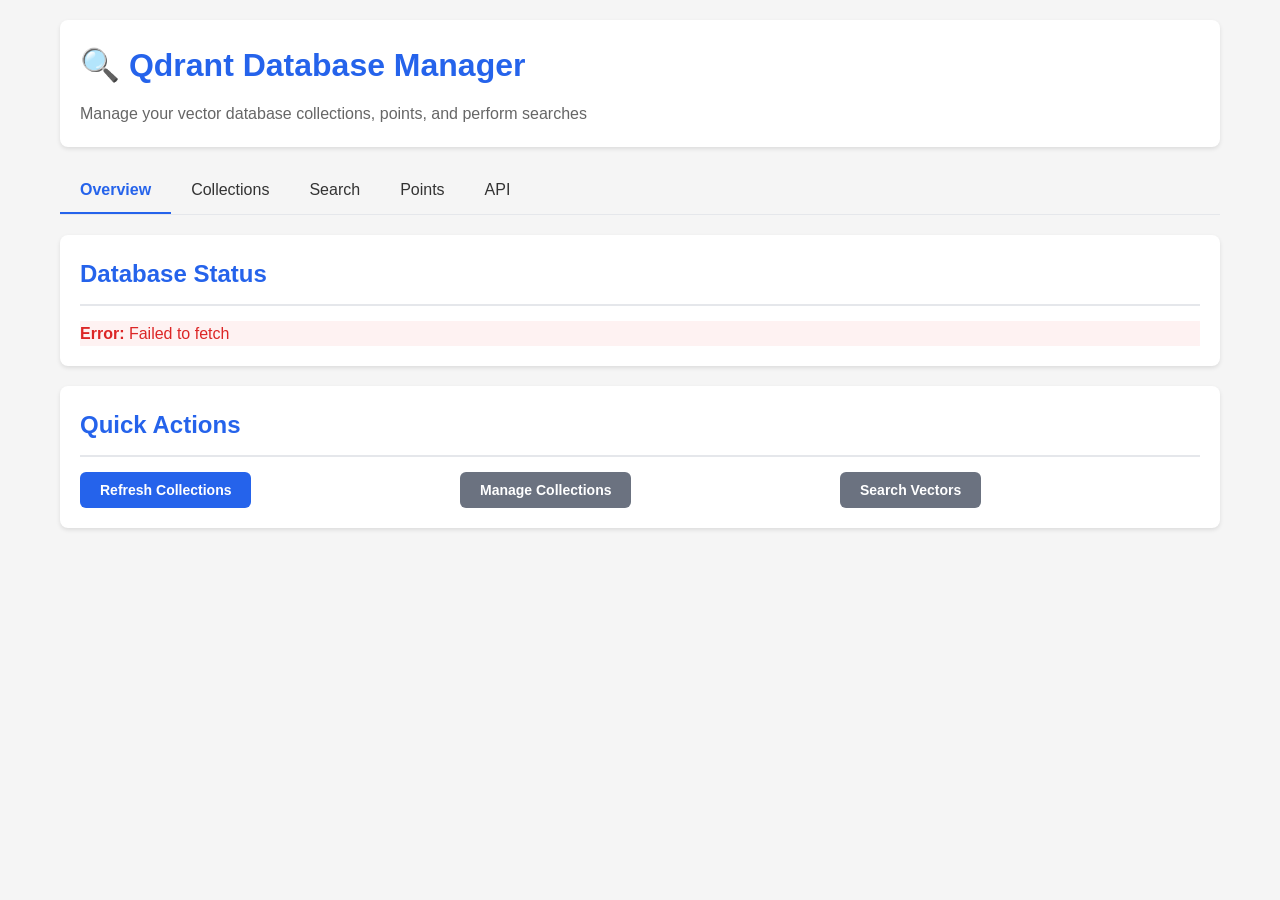
==== services/qdrant-ui/index.html @ 8dc5a308 "added all the utility services like elasticsearch startup and shutdown scripts" ====
<!DOCTYPE html>
<html lang="en">
<head>
    <meta charset="UTF-8">
    <meta name="viewport" content="width=device-width, initial-scale=1.0">
    <title>Qdrant Database Manager</title>
    <style>
        * {
            margin: 0;
            padding: 0;
            box-sizing: border-box;
        }
        
        body {
            font-family: -apple-system, BlinkMacSystemFont, 'Segoe UI', Roboto, sans-serif;
            background: #f5f5f5;
            color: #333;
            line-height: 1.6;
        }
        
        .container {
            max-width: 1200px;
            margin: 0 auto;
            padding: 20px;
        }
        
        .header {
            background: #fff;
            padding: 20px;
            border-radius: 8px;
            box-shadow: 0 2px 4px rgba(0,0,0,0.1);
            margin-bottom: 20px;
        }
        
        .header h1 {
            color: #2563eb;
            margin-bottom: 10px;
        }
        
        .header p {
            color: #666;
        }
        
        .card {
            background: #fff;
            padding: 20px;
            border-radius: 8px;
            box-shadow: 0 2px 4px rgba(0,0,0,0.1);
            margin-bottom: 20px;
        }
        
        .card h2 {
            color: #2563eb;
            margin-bottom: 15px;
            border-bottom: 2px solid #e5e7eb;
            padding-bottom: 10px;
        }
        
        .form-group {
            margin-bottom: 15px;
        }
        
        label {
            display: block;
            margin-bottom: 5px;
            font-weight: 600;
            color: #374151;
        }
        
        input, textarea, select {
            width: 100%;
            padding: 10px;
            border: 1px solid #d1d5db;
            border-radius: 6px;
            font-size: 14px;
        }
        
        input:focus, textarea:focus, select:focus {
            outline: none;
            border-color: #2563eb;
            box-shadow: 0 0 0 3px rgba(37, 99, 235, 0.1);
        }
        
        .btn {
            background: #2563eb;
            color: white;
            padding: 10px 20px;
            border: none;
            border-radius: 6px;
            cursor: pointer;
            font-size: 14px;
            font-weight: 600;
            transition: background-color 0.2s;
        }
        
        .btn:hover {
            background: #1d4ed8;
        }
        
        .btn-secondary {
            background: #6b7280;
        }
        
        .btn-secondary:hover {
            background: #4b5563;
        }
        
        .btn-danger {
            background: #dc2626;
        }
        
        .btn-danger:hover {
            background: #b91c1c;
        }
        
        .btn-success {
            background: #059669;
        }
        
        .btn-success:hover {
            background: #047857;
        }
        
        .response {
            background: #f8fafc;
            border: 1px solid #e2e8f0;
            border-radius: 6px;
            padding: 15px;
            margin-top: 15px;
            font-family: 'Courier New', monospace;
            font-size: 13px;
            white-space: pre-wrap;
            max-height: 400px;
            overflow-y: auto;
        }
        
        .error {
            background: #fef2f2;
            border-color: #fecaca;
            color: #dc2626;
        }
        
        .success {
            background: #f0fdf4;
            border-color: #bbf7d0;
            color: #059669;
        }
        
        .grid {
            display: grid;
            grid-template-columns: repeat(auto-fit, minmax(300px, 1fr));
            gap: 20px;
        }
        
        .collection-item {
            background: #fff;
            border: 1px solid #e5e7eb;
            border-radius: 6px;
            padding: 15px;
            margin-bottom: 10px;
        }
        
        .collection-name {
            font-weight: 600;
            color: #2563eb;
            margin-bottom: 5px;
        }
        
        .collection-info {
            font-size: 12px;
            color: #666;
        }
        
        .loading {
            text-align: center;
            padding: 20px;
            color: #666;
        }
        
        .tabs {
            display: flex;
            border-bottom: 1px solid #e5e7eb;
            margin-bottom: 20px;
        }
        
        .tab {
            padding: 10px 20px;
            cursor: pointer;
            border-bottom: 2px solid transparent;
            transition: all 0.2s;
        }
        
        .tab.active {
            border-bottom-color: #2563eb;
            color: #2563eb;
            font-weight: 600;
        }
        
        .tab:hover {
            background: #f8fafc;
        }
        
        .tab-content {
            display: none;
        }
        
        .tab-content.active {
            display: block;
        }
    </style>
</head>
<body>
    <div class="container">
        <div class="header">
            <h1>🔍 Qdrant Database Manager</h1>
            <p>Manage your vector database collections, points, and perform searches</p>
        </div>

        <div class="tabs">
            <div class="tab active" onclick="showTab('overview')">Overview</div>
            <div class="tab" onclick="showTab('collections')">Collections</div>
            <div class="tab" onclick="showTab('search')">Search</div>
            <div class="tab" onclick="showTab('points')">Points</div>
            <div class="tab" onclick="showTab('api')">API</div>
        </div>

        <!-- Overview Tab -->
        <div id="overview" class="tab-content active">
            <div class="card">
                <h2>Database Status</h2>
                <div id="status-info">
                    <div class="loading">Loading database information...</div>
                </div>
            </div>
            
            <div class="card">
                <h2>Quick Actions</h2>
                <div class="grid">
                    <div>
                        <button class="btn" onclick="loadCollections()">Refresh Collections</button>
                    </div>
                    <div>
                        <button class="btn btn-secondary" onclick="showTab('collections')">Manage Collections</button>
                    </div>
                    <div>
                        <button class="btn btn-secondary" onclick="showTab('search')">Search Vectors</button>
                    </div>
                </div>
            </div>
        </div>

        <!-- Collections Tab -->
        <div id="collections" class="tab-content">
            <div class="card">
                <h2>Collections</h2>
                <div class="form-group">
                    <label for="collection-name">Collection Name:</label>
                    <input type="text" id="collection-name" placeholder="Enter collection name">
                </div>
                <div class="form-group">
                    <label for="vector-size">Vector Size:</label>
                    <input type="number" id="vector-size" placeholder="1536" value="1536">
                </div>
                <div class="form-group">
                    <label for="distance-metric">Distance Metric:</label>
                    <select id="distance-metric">
                        <option value="Cosine">Cosine</option>
                        <option value="Euclid">Euclidean</option>
                        <option value="Dot">Dot Product</option>
                    </select>
                </div>
                <button class="btn btn-success" onclick="createCollection()">Create Collection</button>
                <div id="collections-list">
                    <div class="loading">Loading collections...</div>
                </div>
            </div>
        </div>

        <!-- Search Tab -->
        <div id="search" class="tab-content">
            <div class="card">
                <h2>Vector Search</h2>
                <div class="form-group">
                    <label for="search-collection">Collection:</label>
                    <select id="search-collection">
                        <option value="">Select collection...</option>
                    </select>
                </div>
                <div class="form-group">
                    <label for="search-vector">Vector (comma-separated numbers):</label>
                    <textarea id="search-vector" rows="4" placeholder="0.1, 0.2, 0.3, ..."></textarea>
                </div>
                <div class="form-group">
                    <label for="search-limit">Limit:</label>
                    <input type="number" id="search-limit" value="10" min="1" max="100">
                </div>
                <button class="btn" onclick="searchVectors()">Search</button>
                <div id="search-results"></div>
            </div>
        </div>

        <!-- Points Tab -->
        <div id="points" class="tab-content">
            <div class="card">
                <h2>Manage Points</h2>
                <div class="form-group">
                    <label for="points-collection">Collection:</label>
                    <select id="points-collection">
                        <option value="">Select collection...</option>
                    </select>
                </div>
                <div class="form-group">
                    <label for="point-id">Point ID:</label>
                    <input type="text" id="point-id" placeholder="Enter point ID">
                </div>
                <div class="form-group">
                    <label for="point-vector">Vector (comma-separated numbers):</label>
                    <textarea id="point-vector" rows="4" placeholder="0.1, 0.2, 0.3, ..."></textarea>
                </div>
                <div class="form-group">
                    <label for="point-payload">Payload (JSON):</label>
                    <textarea id="point-payload" rows="4" placeholder='{"text": "sample text", "metadata": "value"}'></textarea>
                </div>
                <button class="btn btn-success" onclick="upsertPoint()">Upsert Point</button>
                <button class="btn btn-danger" onclick="deletePoint()">Delete Point</button>
                <div id="points-results"></div>
            </div>
        </div>

        <!-- API Tab -->
        <div id="api" class="tab-content">
            <div class="card">
                <h2>API Endpoints</h2>
                <div class="response">
Qdrant API Base URL: http://localhost:6333

Available Endpoints:
- GET / - Health check
- GET /collections - List all collections
- POST /collections - Create collection
- DELETE /collections/{name} - Delete collection
- GET /collections/{name} - Get collection info
- POST /collections/{name}/points - Upsert points
- POST /collections/{name}/points/search - Search points
- DELETE /collections/{name}/points - Delete points

Example Usage:
curl -X GET http://localhost:6333/collections
curl -X POST http://localhost:6333/collections \
  -H "Content-Type: application/json" \
  -d '{"name": "test", "vectors": {"size": 1536, "distance": "Cosine"}}'
                </div>
            </div>
        </div>
    </div>

    <script>
        const QDRANT_URL = 'http://localhost:6333';
        
        // Tab management
        function showTab(tabName) {
            // Hide all tab contents
            document.querySelectorAll('.tab-content').forEach(content => {
                content.classList.remove('active');
            });
            
            // Remove active class from all tabs
            document.querySelectorAll('.tab').forEach(tab => {
                tab.classList.remove('active');
            });
            
            // Show selected tab content
            document.getElementById(tabName).classList.add('active');
            
            // Add active class to clicked tab
            event.target.classList.add('active');
            
            // Load data for specific tabs
            if (tabName === 'overview') {
                loadStatus();
            } else if (tabName === 'collections') {
                loadCollections();
            }
        }
        
        // Load database status
        async function loadStatus() {
            try {
                const response = await fetch(QDRANT_URL);
                const data = await response.json();
                
                document.getElementById('status-info').innerHTML = `
                    <div class="success">
                        <strong>Status:</strong> Connected ✅
                        <br><strong>Version:</strong> ${data.version}
                        <br><strong>Title:</strong> ${data.title}
                    </div>
                `;
            } catch (error) {
                document.getElementById('status-info').innerHTML = `
                    <div class="error">
                        <strong>Error:</strong> ${error.message}
                    </div>
                `;
            }
        }
        
        // Load collections
        async function loadCollections() {
            try {
                const response = await fetch(`${QDRANT_URL}/collections`);
                const data = await response.json();
                
                const collectionsList = document.getElementById('collections-list');
                const searchCollection = document.getElementById('search-collection');
                const pointsCollection = document.getElementById('points-collection');
                
                if (data.collections && data.collections.length > 0) {
                    let html = '';
                    data.collections.forEach(collection => {
                        html += `
                            <div class="collection-item">
                                <div class="collection-name">${collection.name}</div>
                                <div class="collection-info">
                                    Points: ${collection.points_count || 0} | 
                                    Vectors: ${collection.vectors_count || 0} |
                                    Status: ${collection.status}
                                </div>
                                <button class="btn btn-danger" onclick="deleteCollection('${collection.name}')" style="margin-top: 10px;">Delete</button>
                            </div>
                        `;
                    });
                    collectionsList.innerHTML = html;
                    
                    // Update select options
                    const options = data.collections.map(c => `<option value="${c.name}">${c.name}</option>`).join('');
                    searchCollection.innerHTML = '<option value="">Select collection...</option>' + options;
                    pointsCollection.innerHTML = '<option value="">Select collection...</option>' + options;
                } else {
                    collectionsList.innerHTML = '<div class="loading">No collections found</div>';
                    searchCollection.innerHTML = '<option value="">No collections available</option>';
                    pointsCollection.innerHTML = '<option value="">No collections available</option>';
                }
            } catch (error) {
                document.getElementById('collections-list').innerHTML = `
                    <div class="error">
                        <strong>Error:</strong> ${error.message}
                    </div>
                `;
            }
        }
        
        // Create collection
        async function createCollection() {
            const name = document.getElementById('collection-name').value;
            const size = parseInt(document.getElementById('vector-size').value);
            const distance = document.getElementById('distance-metric').value;
            
            if (!name) {
                alert('Please enter a collection name');
                return;
            }
            
            try {
                const response = await fetch(`${QDRANT_URL}/collections`, {
                    method: 'POST',
                    headers: {
                        'Content-Type': 'application/json'
                    },
                    body: JSON.stringify({
                        name: name,
                        vectors: {
                            size: size,
                            distance: distance
                        }
                    })
                });
                
                if (response.ok) {
                    alert('Collection created successfully!');
                    document.getElementById('collection-name').value = '';
                    loadCollections();
                } else {
                    const error = await response.text();
                    alert(`Error: ${error}`);
                }
            } catch (error) {
                alert(`Error: ${error.message}`);
            }
        }
        
        // Delete collection
        async function deleteCollection(name) {
            if (!confirm(`Are you sure you want to delete collection "${name}"?`)) {
                return;
            }
            
            try {
                const response = await fetch(`${QDRANT_URL}/collections/${name}`, {
                    method: 'DELETE'
                });
                
                if (response.ok) {
                    alert('Collection deleted successfully!');
                    loadCollections();
                } else {
                    const error = await response.text();
                    alert(`Error: ${error}`);
                }
            } catch (error) {
                alert(`Error: ${error.message}`);
            }
        }
        
        // Search vectors
        async function searchVectors() {
            const collection = document.getElementById('search-collection').value;
            const vectorStr = document.getElementById('search-vector').value;
            const limit = document.getElementById('search-limit').value;
            
            if (!collection || !vectorStr) {
                alert('Please select a collection and enter a vector');
                return;
            }
            
            try {
                const vector = vectorStr.split(',').map(v => parseFloat(v.trim()));
                
                const response = await fetch(`${QDRANT_URL}/collections/${collection}/points/search`, {
                    method: 'POST',
                    headers: {
                        'Content-Type': 'application/json'
                    },
                    body: JSON.stringify({
                        vector: vector,
                        limit: parseInt(limit)
                    })
                });
                
                const data = await response.json();
                
                if (response.ok) {
                    let html = '<div class="success"><strong>Search Results:</strong><br><br>';
                    data.result.forEach((result, index) => {
                        html += `${index + 1}. ID: ${result.id}, Score: ${result.score.toFixed(4)}<br>`;
                        if (result.payload) {
                            html += `   Payload: ${JSON.stringify(result.payload)}<br>`;
                        }
                        html += '<br>';
                    });
                    html += '</div>';
                    document.getElementById('search-results').innerHTML = html;
                } else {
                    document.getElementById('search-results').innerHTML = `
                        <div class="error">
                            <strong>Error:</strong> ${JSON.stringify(data)}
                        </div>
                    `;
                }
            } catch (error) {
                document.getElementById('search-results').innerHTML = `
                    <div class="error">
                        <strong>Error:</strong> ${error.message}
                    </div>
                `;
            }
        }
        
        // Upsert point
        async function upsertPoint() {
            const collection = document.getElementById('points-collection').value;
            const id = document.getElementById('point-id').value;
            const vectorStr = document.getElementById('point-vector').value;
            const payloadStr = document.getElementById('point-payload').value;
            
            if (!collection || !id || !vectorStr) {
                alert('Please fill in collection, ID, and vector');
                return;
            }
            
            try {
                const vector = vectorStr.split(',').map(v => parseFloat(v.trim()));
                const payload = payloadStr ? JSON.parse(payloadStr) : {};
                
                const response = await fetch(`${QDRANT_URL}/collections/${collection}/points`, {
                    method: 'PUT',
                    headers: {
                        'Content-Type': 'application/json'
                    },
                    body: JSON.stringify({
                        points: [{
                            id: id,
                            vector: vector,
                            payload: payload
                        }]
                    })
                });
                
                if (response.ok) {
                    alert('Point upserted successfully!');
                    document.getElementById('point-id').value = '';
                    document.getElementById('point-vector').value = '';
                    document.getElementById('point-payload').value = '';
                } else {
                    const error = await response.text();
                    alert(`Error: ${error}`);
                }
            } catch (error) {
                alert(`Error: ${error.message}`);
            }
        }
        
        // Delete point
        async function deletePoint() {
            const collection = document.getElementById('points-collection').value;
            const id = document.getElementById('point-id').value;
            
            if (!collection || !id) {
                alert('Please select a collection and enter a point ID');
                return;
            }
            
            if (!confirm(`Are you sure you want to delete point "${id}"?`)) {
                return;
            }
            
            try {
                const response = await fetch(`${QDRANT_URL}/collections/${collection}/points`, {
                    method: 'DELETE',
                    headers: {
                        'Content-Type': 'application/json'
                    },
                    body: JSON.stringify({
                        points: [id]
                    })
                });
                
                if (response.ok) {
                    alert('Point deleted successfully!');
                    document.getElementById('point-id').value = '';
                } else {
                    const error = await response.text();
                    alert(`Error: ${error}`);
                }
            } catch (error) {
                alert(`Error: ${error.message}`);
            }
        }
        
        // Initialize on page load
        document.addEventListener('DOMContentLoaded', function() {
            loadStatus();
            loadCollections();
        });
    </script>
</body>
</html>
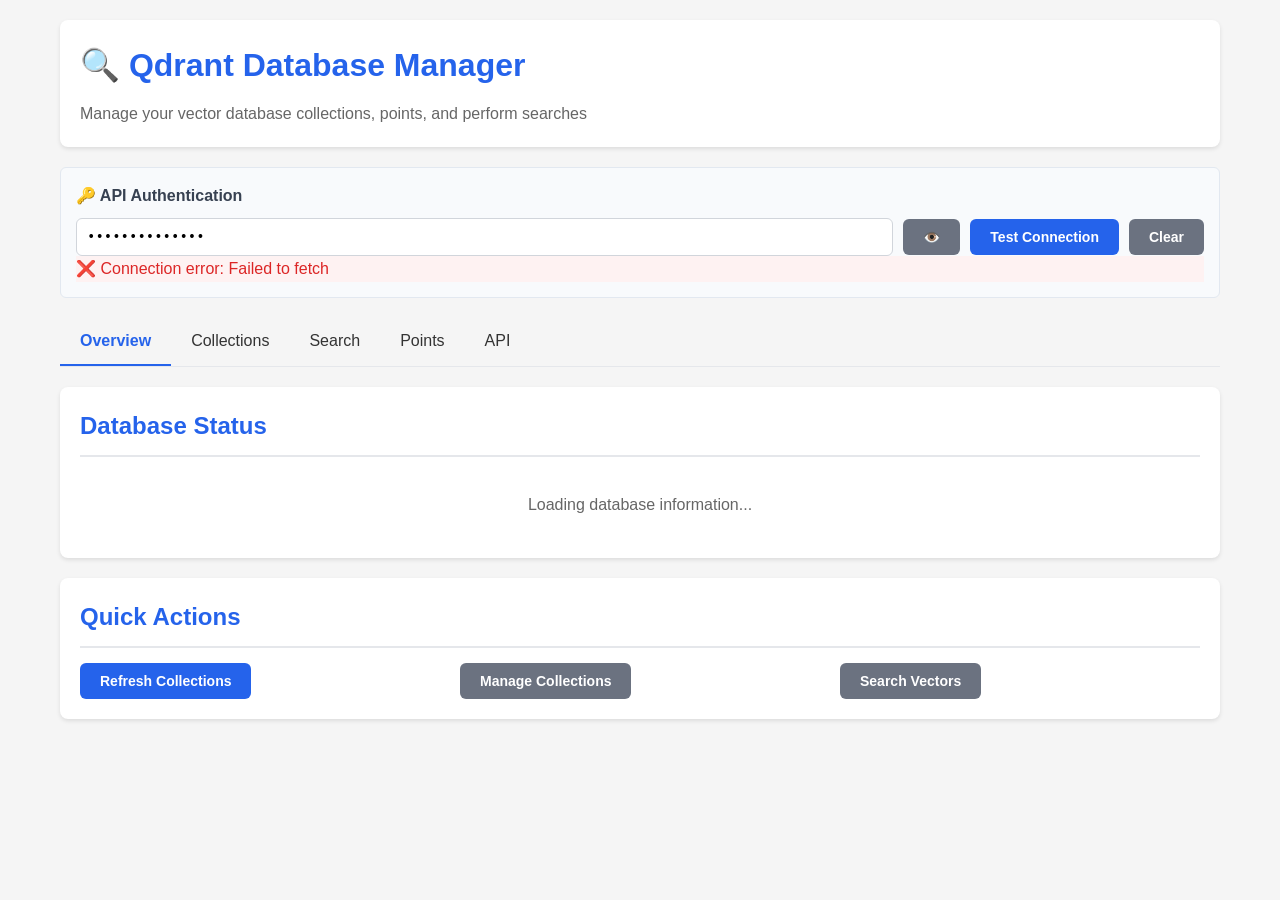
==== commit 619691ae: "fixed qdrant ui api key handling" ====
--- a/services/qdrant-ui/index.html
+++ b/services/qdrant-ui/index.html
@@ -41,6 +41,35 @@
             color: #666;
         }
         
+        .api-token-section {
+            background: #f8fafc;
+            border: 1px solid #e2e8f0;
+            border-radius: 6px;
+            padding: 15px;
+            margin-bottom: 20px;
+        }
+        
+        .api-token-section h3 {
+            color: #374151;
+            margin-bottom: 10px;
+            font-size: 16px;
+        }
+        
+        .api-token-input {
+            display: flex;
+            gap: 10px;
+            align-items: center;
+        }
+        
+        .api-token-input input {
+            flex: 1;
+            font-family: 'Courier New', monospace;
+        }
+        
+        .api-token-input button {
+            white-space: nowrap;
+        }
+        
         .card {
             background: #fff;
             padding: 20px;
@@ -146,6 +175,12 @@
             color: #059669;
         }
         
+        .warning {
+            background: #fffbeb;
+            border-color: #fed7aa;
+            color: #d97706;
+        }
+        
         .grid {
             display: grid;
             grid-template-columns: repeat(auto-fit, minmax(300px, 1fr));
@@ -216,6 +251,18 @@
             <p>Manage your vector database collections, points, and perform searches</p>
         </div>
 
+        <!-- API Token Section -->
+        <div class="api-token-section">
+            <h3>🔑 API Authentication</h3>
+            <div class="api-token-input">
+                <input type="password" id="api-token" placeholder="Enter Qdrant API token (optional)" />
+                <button class="btn btn-secondary" onclick="toggleApiTokenVisibility()">👁️</button>
+                <button class="btn" onclick="testConnection()">Test Connection</button>
+                <button class="btn btn-secondary" onclick="clearApiToken()">Clear</button>
+            </div>
+            <div id="connection-status"></div>
+        </div>
+
         <div class="tabs">
             <div class="tab active" onclick="showTab('overview')">Overview</div>
             <div class="tab" onclick="showTab('collections')">Collections</div>
@@ -337,18 +384,21 @@
 Available Endpoints:
 - GET / - Health check
 - GET /collections - List all collections
-- POST /collections - Create collection
+- PUT /collections/{name} - Create collection
 - DELETE /collections/{name} - Delete collection
 - GET /collections/{name} - Get collection info
-- POST /collections/{name}/points - Upsert points
+- PUT /collections/{name}/points - Upsert points
 - POST /collections/{name}/points/search - Search points
 - DELETE /collections/{name}/points - Delete points
 
-Example Usage:
-curl -X GET http://localhost:6333/collections
-curl -X POST http://localhost:6333/collections \
+Example Usage (with API token):
+curl -X GET http://localhost:6333/collections \
+  -H "api-key: YOUR_API_TOKEN"
+
+curl -X PUT http://localhost:6333/collections/test \
   -H "Content-Type: application/json" \
-  -d '{"name": "test", "vectors": {"size": 1536, "distance": "Cosine"}}'
+  -H "api-key: YOUR_API_TOKEN" \
+  -d '{"vectors": {"size": 1536, "distance": "Cosine"}}'
                 </div>
             </div>
         </div>
@@ -356,6 +406,99 @@
 
     <script>
         const QDRANT_URL = 'http://localhost:6333';
+        let apiToken = 'qdrant_api_key'; // Default API key
+        
+        // Initialize on page load
+        document.addEventListener('DOMContentLoaded', function() {
+            // Check for API token in URL parameters
+            const urlParams = new URLSearchParams(window.location.search);
+            const tokenFromUrl = urlParams.get('api_token');
+            if (tokenFromUrl) {
+                document.getElementById('api-token').value = tokenFromUrl;
+                apiToken = tokenFromUrl;
+            } else {
+                // Use default API key if none provided in URL
+                document.getElementById('api-token').value = apiToken;
+            }
+            
+            // Test connection and load data
+            testConnection();
+        });
+        
+        // Get headers for API requests
+        function getHeaders() {
+            const headers = {
+                'Content-Type': 'application/json'
+            };
+            if (apiToken) {
+                headers['api-key'] = apiToken;
+                console.log('Adding API key to headers:', apiToken);
+            } else {
+                console.log('No API token available');
+            }
+            console.log('Final headers:', headers);
+            return headers;
+        }
+        
+        // Toggle API token visibility
+        function toggleApiTokenVisibility() {
+            const input = document.getElementById('api-token');
+            const button = event.target;
+            if (input.type === 'password') {
+                input.type = 'text';
+                button.textContent = '🙈';
+            } else {
+                input.type = 'password';
+                button.textContent = '👁️';
+            }
+        }
+        
+        // Clear API token
+        function clearApiToken() {
+            document.getElementById('api-token').value = '';
+            apiToken = '';
+            document.getElementById('connection-status').innerHTML = '';
+        }
+        
+        // Test connection
+        async function testConnection() {
+            // Ensure apiToken is set from the input field
+            const inputToken = document.getElementById('api-token').value;
+            if (inputToken) {
+                apiToken = inputToken;
+            }
+            console.log('Testing connection with API token:', apiToken);
+            const statusDiv = document.getElementById('connection-status');
+            
+            try {
+                const response = await fetch(QDRANT_URL, {
+                    headers: getHeaders()
+                });
+                
+                if (response.ok) {
+                    const data = await response.json();
+                    statusDiv.innerHTML = `
+                        <div class="success">
+                            ✅ Connected successfully! Version: ${data.version}
+                        </div>
+                    `;
+                    loadStatus();
+                    loadCollections();
+                } else {
+                    statusDiv.innerHTML = `
+                        <div class="error">
+                            ❌ Connection failed: ${response.status} ${response.statusText}
+                        </div>
+                    `;
+                }
+            } catch (error) {
+                statusDiv.innerHTML = `
+                    <div class="error">
+                        ❌ Connection error: ${error.message}
+                    </div>
+                `;
+            }
+        }
         
         // Tab management
         function showTab(tabName) {
@@ -386,7 +529,9 @@
         // Load database status
         async function loadStatus() {
             try {
-                const response = await fetch(QDRANT_URL);
+                const response = await fetch(QDRANT_URL, {
+                    headers: getHeaders()
+                });
                 const data = await response.json();
                 
                 document.getElementById('status-info').innerHTML = `
@@ -408,16 +553,26 @@
         // Load collections
         async function loadCollections() {
             try {
-                const response = await fetch(`${QDRANT_URL}/collections`);
+                console.log('Loading collections with API token:', apiToken);
+                console.log('Headers:', getHeaders());
+                
+                const response = await fetch(`${QDRANT_URL}/collections`, {
+                    headers: getHeaders()
+                });
+                
+                console.log('Response status:', response.status);
+                console.log('Response headers:', response.headers);
+                
                 const data = await response.json();
+                console.log('Response data:', data);
                 
                 const collectionsList = document.getElementById('collections-list');
                 const searchCollection = document.getElementById('search-collection');
                 const pointsCollection = document.getElementById('points-collection');
                 
-                if (data.collections && data.collections.length > 0) {
+                if (data.result && data.result.collections && data.result.collections.length > 0) {
                     let html = '';
-                    data.collections.forEach(collection => {
+                    data.result.collections.forEach(collection => {
                         html += `
                             <div class="collection-item">
                                 <div class="collection-name">${collection.name}</div>
@@ -433,7 +588,7 @@
                     collectionsList.innerHTML = html;
                     
                     // Update select options
-                    const options = data.collections.map(c => `<option value="${c.name}">${c.name}</option>`).join('');
+                    const options = data.result.collections.map(c => `<option value="${c.name}">${c.name}</option>`).join('');
                     searchCollection.innerHTML = '<option value="">Select collection...</option>' + options;
                     pointsCollection.innerHTML = '<option value="">Select collection...</option>' + options;
                 } else {
@@ -462,13 +617,10 @@
             }
             
             try {
-                const response = await fetch(`${QDRANT_URL}/collections`, {
-                    method: 'POST',
-                    headers: {
-                        'Content-Type': 'application/json'
-                    },
+                const response = await fetch(`${QDRANT_URL}/collections/${name}`, {
+                    method: 'PUT',
+                    headers: getHeaders(),
                     body: JSON.stringify({
-                        name: name,
                         vectors: {
                             size: size,
                             distance: distance
@@ -481,8 +633,24 @@
                     document.getElementById('collection-name').value = '';
                     loadCollections();
                 } else {
-                    const error = await response.text();
-                    alert(`Error: ${error}`);
+                    let errorMessage = '';
+                    try {
+                        const errorText = await response.text();
+                        if (errorText) {
+                            // Try to parse as JSON for better error messages
+                            try {
+                                const errorJson = JSON.parse(errorText);
+                                errorMessage = errorJson.status?.error_message || errorJson.error || errorText;
+                            } catch {
+                                errorMessage = errorText;
+                            }
+                        } else {
+                            errorMessage = `HTTP ${response.status}: ${response.statusText}`;
+                        }
+                    } catch {
+                        errorMessage = `HTTP ${response.status}: ${response.statusText}`;
+                    }
+                    alert(`Error: ${errorMessage}`);
                 }
             } catch (error) {
                 alert(`Error: ${error.message}`);
@@ -497,15 +665,32 @@
             
             try {
                 const response = await fetch(`${QDRANT_URL}/collections/${name}`, {
-                    method: 'DELETE'
+                    method: 'DELETE',
+                    headers: getHeaders()
                 });
                 
                 if (response.ok) {
                     alert('Collection deleted successfully!');
                     loadCollections();
                 } else {
-                    const error = await response.text();
-                    alert(`Error: ${error}`);
+                    let errorMessage = '';
+                    try {
+                        const errorText = await response.text();
+                        if (errorText) {
+                            // Try to parse as JSON for better error messages
+                            try {
+                                const errorJson = JSON.parse(errorText);
+                                errorMessage = errorJson.status?.error_message || errorJson.error || errorText;
+                            } catch {
+                                errorMessage = errorText;
+                            }
+                        } else {
+                            errorMessage = `HTTP ${response.status}: ${response.statusText}`;
+                        }
+                    } catch {
+                        errorMessage = `HTTP ${response.status}: ${response.statusText}`;
+                    }
+                    alert(`Error: ${errorMessage}`);
                 }
             } catch (error) {
                 alert(`Error: ${error.message}`);
@@ -528,9 +713,7 @@
                 
                 const response = await fetch(`${QDRANT_URL}/collections/${collection}/points/search`, {
                     method: 'POST',
-                    headers: {
-                        'Content-Type': 'application/json'
-                    },
+                    headers: getHeaders(),
                     body: JSON.stringify({
                         vector: vector,
                         limit: parseInt(limit)
@@ -584,9 +767,7 @@
                 
                 const response = await fetch(`${QDRANT_URL}/collections/${collection}/points`, {
                     method: 'PUT',
-                    headers: {
-                        'Content-Type': 'application/json'
-                    },
+                    headers: getHeaders(),
                     body: JSON.stringify({
                         points: [{
                             id: id,
@@ -597,16 +778,28 @@
                 });
                 
                 if (response.ok) {
-                    alert('Point upserted successfully!');
+                    document.getElementById('points-results').innerHTML = `
+                        <div class="success">
+                            Point upserted successfully!
+                        </div>
+                    `;
                     document.getElementById('point-id').value = '';
                     document.getElementById('point-vector').value = '';
                     document.getElementById('point-payload').value = '';
                 } else {
                     const error = await response.text();
-                    alert(`Error: ${error}`);
+                    document.getElementById('points-results').innerHTML = `
+                        <div class="error">
+                            <strong>Error:</strong> ${error}
+                        </div>
+                    `;
                 }
             } catch (error) {
-                alert(`Error: ${error.message}`);
+                document.getElementById('points-results').innerHTML = `
+                    <div class="error">
+                        <strong>Error:</strong> ${error.message}
+                    </div>
+                `;
             }
         }
         
@@ -620,38 +813,42 @@
                 return;
             }
             
-            if (!confirm(`Are you sure you want to delete point "${id}"?`)) {
+            if (!confirm(`Are you sure you want to delete point "${id}" from collection "${collection}"?`)) {
                 return;
             }
             
             try {
                 const response = await fetch(`${QDRANT_URL}/collections/${collection}/points`, {
                     method: 'DELETE',
-                    headers: {
-                        'Content-Type': 'application/json'
-                    },
+                    headers: getHeaders(),
                     body: JSON.stringify({
                         points: [id]
                     })
                 });
                 
                 if (response.ok) {
-                    alert('Point deleted successfully!');
+                    document.getElementById('points-results').innerHTML = `
+                        <div class="success">
+                            Point deleted successfully!
+                        </div>
+                    `;
                     document.getElementById('point-id').value = '';
                 } else {
                     const error = await response.text();
-                    alert(`Error: ${error}`);
+                    document.getElementById('points-results').innerHTML = `
+                        <div class="error">
+                            <strong>Error:</strong> ${error}
+                        </div>
+                    `;
                 }
             } catch (error) {
-                alert(`Error: ${error.message}`);
-            }
-        }
-        
-        // Initialize on page load
-        document.addEventListener('DOMContentLoaded', function() {
-            loadStatus();
-            loadCollections();
-        });
+                document.getElementById('points-results').innerHTML = `
+                    <div class="error">
+                        <strong>Error:</strong> ${error.message}
+                    </div>
+                `;
+            }
+        }
     </script>
 </body>
 </html> 
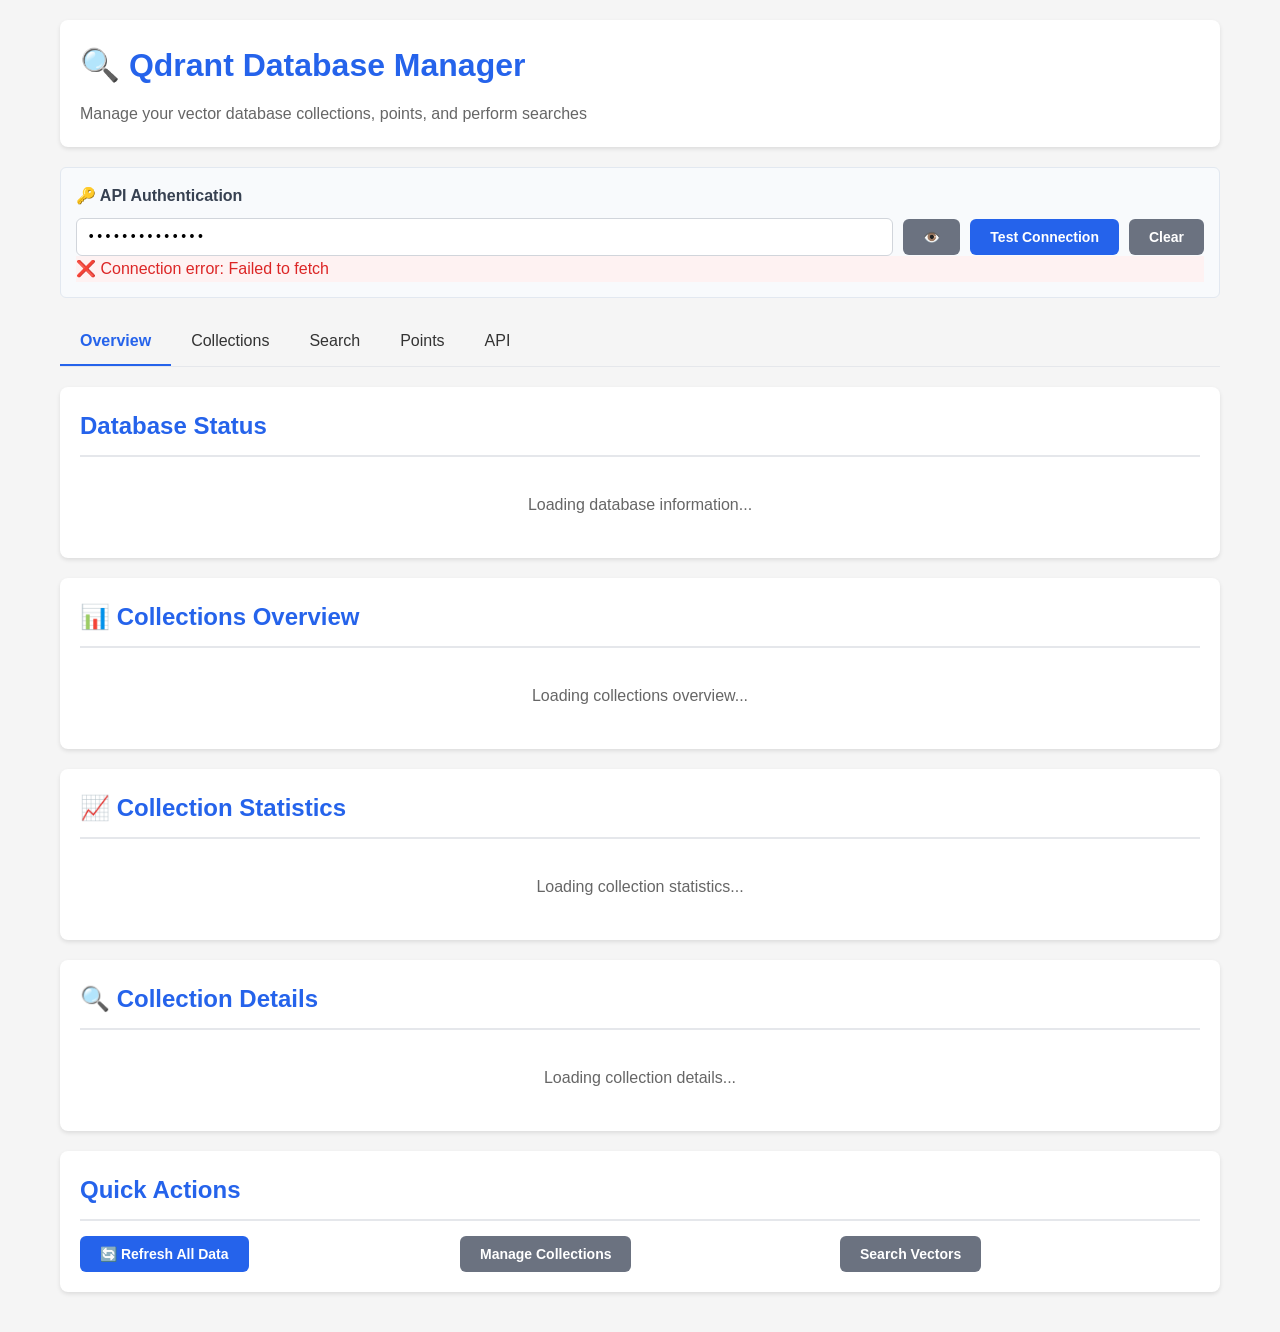
==== commit 34630a1c: "the text processor is working but the test is causing errors due to its file creation process, proba" ====
--- a/services/qdrant-ui/index.html
+++ b/services/qdrant-ui/index.html
@@ -241,6 +241,134 @@
         
         .tab-content.active {
             display: block;
+        }
+        
+        .stats-grid {
+            display: grid;
+            grid-template-columns: repeat(auto-fit, minmax(200px, 1fr));
+            gap: 15px;
+            margin-bottom: 20px;
+        }
+        
+        .stat-card {
+            background: #f8fafc;
+            border: 1px solid #e2e8f0;
+            border-radius: 6px;
+            padding: 15px;
+            text-align: center;
+        }
+        
+        .stat-number {
+            font-size: 24px;
+            font-weight: bold;
+            color: #2563eb;
+            margin-bottom: 5px;
+        }
+        
+        .stat-label {
+            font-size: 12px;
+            color: #666;
+            text-transform: uppercase;
+            letter-spacing: 0.5px;
+        }
+        
+        .collection-detail-card {
+            background: #fff;
+            border: 1px solid #e5e7eb;
+            border-radius: 8px;
+            padding: 20px;
+            margin-bottom: 15px;
+            box-shadow: 0 1px 3px rgba(0,0,0,0.1);
+        }
+        
+        .collection-detail-header {
+            display: flex;
+            justify-content: space-between;
+            align-items: center;
+            margin-bottom: 15px;
+            padding-bottom: 10px;
+            border-bottom: 1px solid #e5e7eb;
+        }
+        
+        .collection-detail-name {
+            font-size: 18px;
+            font-weight: 600;
+            color: #2563eb;
+        }
+        
+        .collection-detail-status {
+            padding: 4px 8px;
+            border-radius: 4px;
+            font-size: 12px;
+            font-weight: 600;
+        }
+        
+        .status-green {
+            background: #dcfce7;
+            color: #166534;
+        }
+        
+        .status-yellow {
+            background: #fef3c7;
+            color: #92400e;
+        }
+        
+        .status-red {
+            background: #fee2e2;
+            color: #991b1b;
+        }
+        
+        .collection-detail-info {
+            display: grid;
+            grid-template-columns: repeat(auto-fit, minmax(150px, 1fr));
+            gap: 15px;
+            margin-bottom: 15px;
+        }
+        
+        .detail-item {
+            text-align: center;
+        }
+        
+        .detail-value {
+            font-size: 16px;
+            font-weight: 600;
+            color: #374151;
+        }
+        
+        .detail-label {
+            font-size: 11px;
+            color: #666;
+            text-transform: uppercase;
+            letter-spacing: 0.5px;
+        }
+        
+        .collection-detail-actions {
+            display: flex;
+            gap: 10px;
+            flex-wrap: wrap;
+        }
+        
+        .btn-small {
+            padding: 6px 12px;
+            font-size: 12px;
+        }
+        
+        .overview-summary {
+            background: #f0f9ff;
+            border: 1px solid #bae6fd;
+            border-radius: 6px;
+            padding: 15px;
+            margin-bottom: 20px;
+        }
+        
+        .overview-summary h3 {
+            color: #0369a1;
+            margin-bottom: 10px;
+        }
+        
+        .overview-summary p {
+            color: #0c4a6e;
+            margin-bottom: 5px;
         }
     </style>
 </head>
@@ -281,10 +409,31 @@
             </div>
             
             <div class="card">
+                <h2>📊 Collections Overview</h2>
+                <div id="collections-overview">
+                    <div class="loading">Loading collections overview...</div>
+                </div>
+            </div>
+            
+            <div class="card">
+                <h2>📈 Collection Statistics</h2>
+                <div id="collections-stats">
+                    <div class="loading">Loading collection statistics...</div>
+                </div>
+            </div>
+            
+            <div class="card">
+                <h2>🔍 Collection Details</h2>
+                <div id="collections-details">
+                    <div class="loading">Loading collection details...</div>
+                </div>
+            </div>
+            
+            <div class="card">
                 <h2>Quick Actions</h2>
                 <div class="grid">
                     <div>
-                        <button class="btn" onclick="loadCollections()">Refresh Collections</button>
+                        <button class="btn" onclick="loadOverviewData()">🔄 Refresh All Data</button>
                     </div>
                     <div>
                         <button class="btn btn-secondary" onclick="showTab('collections')">Manage Collections</button>
@@ -520,10 +669,269 @@
             
             // Load data for specific tabs
             if (tabName === 'overview') {
-                loadStatus();
+                loadOverviewData();
             } else if (tabName === 'collections') {
                 loadCollections();
             }
+        }
+        
+        // Load comprehensive overview data
+        async function loadOverviewData() {
+            await Promise.all([
+                loadStatus(),
+                loadCollectionsOverview(),
+                loadCollectionsStats(),
+                loadCollectionsDetails()
+            ]);
+        }
+        
+        // Load collections overview with summary
+        async function loadCollectionsOverview() {
+            try {
+                const response = await fetch(`${QDRANT_URL}/collections`, {
+                    headers: getHeaders()
+                });
+                const data = await response.json();
+                
+                if (data.result && data.result.collections) {
+                    const collections = data.result.collections;
+                    const totalPoints = collections.reduce((sum, c) => sum + (c.points_count || 0), 0);
+                    const totalVectors = collections.reduce((sum, c) => sum + (c.vectors_count || 0), 0);
+                    const activeCollections = collections.filter(c => c.status === 'green').length;
+                    
+                    document.getElementById('collections-overview').innerHTML = `
+                        <div class="overview-summary">
+                            <h3>📊 Database Summary</h3>
+                            <p><strong>Total Collections:</strong> ${collections.length}</p>
+                            <p><strong>Active Collections:</strong> ${activeCollections}</p>
+                            <p><strong>Total Points:</strong> ${totalPoints.toLocaleString()}</p>
+                            <p><strong>Total Vectors:</strong> ${totalVectors.toLocaleString()}</p>
+                            <p><strong>Average Points per Collection:</strong> ${collections.length > 0 ? (totalPoints / collections.length).toFixed(1) : 0}</p>
+                        </div>
+                        
+                        <div class="stats-grid">
+                            <div class="stat-card">
+                                <div class="stat-number">${collections.length}</div>
+                                <div class="stat-label">Collections</div>
+                            </div>
+                            <div class="stat-card">
+                                <div class="stat-number">${totalPoints}</div>
+                                <div class="stat-label">Total Points</div>
+                            </div>
+                            <div class="stat-card">
+                                <div class="stat-number">${totalVectors}</div>
+                                <div class="stat-label">Total Vectors</div>
+                            </div>
+                            <div class="stat-card">
+                                <div class="stat-number">${activeCollections}</div>
+                                <div class="stat-label">Active</div>
+                            </div>
+                        </div>
+                    `;
+                } else {
+                    document.getElementById('collections-overview').innerHTML = `
+                        <div class="warning">
+                            No collections found or unable to load collection data.
+                        </div>
+                    `;
+                }
+            } catch (error) {
+                document.getElementById('collections-overview').innerHTML = `
+                    <div class="error">
+                        <strong>Error loading collections overview:</strong> ${error.message}
+                    </div>
+                `;
+            }
+        }
+        
+        // Load collection statistics
+        async function loadCollectionsStats() {
+            try {
+                const response = await fetch(`${QDRANT_URL}/collections`, {
+                    headers: getHeaders()
+                });
+                const data = await response.json();
+                
+                if (data.result && data.result.collections) {
+                    const collections = data.result.collections;
+                    
+                    // Calculate statistics
+                    const stats = {
+                        largestCollection: collections.reduce((max, c) => 
+                            (c.points_count || 0) > (max.points_count || 0) ? c : max, collections[0]),
+                        smallestCollection: collections.reduce((min, c) => 
+                            (c.points_count || 0) < (min.points_count || 0) ? c : min, collections[0]),
+                        totalSize: collections.reduce((sum, c) => sum + (c.points_count || 0), 0),
+                        avgSize: collections.length > 0 ? collections.reduce((sum, c) => sum + (c.points_count || 0), 0) / collections.length : 0
+                    };
+                    
+                    document.getElementById('collections-stats').innerHTML = `
+                        <div class="stats-grid">
+                            <div class="stat-card">
+                                <div class="stat-number">${stats.largestCollection ? stats.largestCollection.name : 'N/A'}</div>
+                                <div class="stat-label">Largest Collection</div>
+                                <div style="font-size: 11px; color: #666; margin-top: 5px;">
+                                    ${stats.largestCollection ? stats.largestCollection.points_count + ' points' : ''}
+                                </div>
+                            </div>
+                            <div class="stat-card">
+                                <div class="stat-number">${stats.smallestCollection ? stats.smallestCollection.name : 'N/A'}</div>
+                                <div class="stat-label">Smallest Collection</div>
+                                <div style="font-size: 11px; color: #666; margin-top: 5px;">
+                                    ${stats.smallestCollection ? stats.smallestCollection.points_count + ' points' : ''}
+                                </div>
+                            </div>
+                            <div class="stat-card">
+                                <div class="stat-number">${stats.avgSize.toFixed(1)}</div>
+                                <div class="stat-label">Avg Points/Collection</div>
+                            </div>
+                            <div class="stat-card">
+                                <div class="stat-number">${collections.filter(c => c.points_count > 0).length}</div>
+                                <div class="stat-label">Non-Empty Collections</div>
+                            </div>
+                        </div>
+                    `;
+                } else {
+                    document.getElementById('collections-stats').innerHTML = `
+                        <div class="warning">
+                            No collection statistics available.
+                        </div>
+                    `;
+                }
+            } catch (error) {
+                document.getElementById('collections-stats').innerHTML = `
+                    <div class="error">
+                        <strong>Error loading collection statistics:</strong> ${error.message}
+                    </div>
+                `;
+            }
+        }
+        
+        // Load detailed collection information
+        async function loadCollectionsDetails() {
+            try {
+                const response = await fetch(`${QDRANT_URL}/collections`, {
+                    headers: getHeaders()
+                });
+                const data = await response.json();
+                
+                if (data.result && data.result.collections) {
+                    const collections = data.result.collections;
+                    let html = '';
+                    
+                    for (const collection of collections) {
+                        // Get collection info
+                        const infoResponse = await fetch(`${QDRANT_URL}/collections/${collection.name}`, {
+                            headers: getHeaders()
+                        });
+                        const infoData = await infoResponse.json();
+                        
+                        const statusClass = collection.status === 'green' ? 'status-green' : 
+                                          collection.status === 'yellow' ? 'status-yellow' : 'status-red';
+                        
+                        html += `
+                            <div class="collection-detail-card">
+                                <div class="collection-detail-header">
+                                    <div class="collection-detail-name">${collection.name}</div>
+                                    <div class="collection-detail-status ${statusClass}">${collection.status}</div>
+                                </div>
+                                
+                                <div class="collection-detail-info">
+                                    <div class="detail-item">
+                                        <div class="detail-value">${collection.points_count || 0}</div>
+                                        <div class="detail-label">Points</div>
+                                    </div>
+                                    <div class="detail-item">
+                                        <div class="detail-value">${collection.vectors_count || 0}</div>
+                                        <div class="detail-label">Vectors</div>
+                                    </div>
+                                    <div class="detail-item">
+                                        <div class="detail-value">${infoData.result && infoData.result.config && infoData.result.config.params ? infoData.result.config.params.vectors.size : 'N/A'}</div>
+                                        <div class="detail-label">Vector Size</div>
+                                    </div>
+                                    <div class="detail-item">
+                                        <div class="detail-value">${infoData.result && infoData.result.config && infoData.result.config.params ? infoData.result.config.params.vectors.distance : 'N/A'}</div>
+                                        <div class="detail-label">Distance</div>
+                                    </div>
+                                </div>
+                                
+                                <div class="collection-detail-actions">
+                                    <button class="btn btn-small" onclick="viewCollectionPoints('${collection.name}')">View Points</button>
+                                    <button class="btn btn-small btn-secondary" onclick="searchCollection('${collection.name}')">Search</button>
+                                    <button class="btn btn-small btn-danger" onclick="deleteCollection('${collection.name}')">Delete</button>
+                                </div>
+                            </div>
+                        `;
+                    }
+                    
+                    document.getElementById('collections-details').innerHTML = html;
+                } else {
+                    document.getElementById('collections-details').innerHTML = `
+                        <div class="warning">
+                            No collections found.
+                        </div>
+                    `;
+                }
+            } catch (error) {
+                document.getElementById('collections-details').innerHTML = `
+                    <div class="error">
+                        <strong>Error loading collection details:</strong> ${error.message}
+                    </div>
+                `;
+            }
+        }
+        
+        // Helper functions for collection actions
+        async function viewCollectionPoints(collectionName) {
+            // Switch to points tab and set collection
+            showTab('points');
+            document.getElementById('points-collection').value = collectionName;
+            
+            // Load points for this collection
+            try {
+                const response = await fetch(`${QDRANT_URL}/collections/${collectionName}/points?limit=10&with_payload=true&with_vectors=false`, {
+                    headers: getHeaders()
+                });
+                
+                if (response.ok) {
+                    const data = await response.json();
+                    let html = `<div class="success"><strong>Points in ${collectionName}:</strong><br><br>`;
+                    
+                    if (data.result && data.result.points && data.result.points.length > 0) {
+                        data.result.points.forEach((point, index) => {
+                            html += `<strong>Point ${index + 1}:</strong><br>`;
+                            html += `ID: ${point.id}<br>`;
+                            if (point.payload) {
+                                html += `Payload: ${JSON.stringify(point.payload, null, 2)}<br>`;
+                            }
+                            html += '<br>';
+                        });
+                    } else {
+                        html += 'No points found in this collection.';
+                    }
+                    
+                    html += '</div>';
+                    document.getElementById('points-results').innerHTML = html;
+                } else {
+                    document.getElementById('points-results').innerHTML = `
+                        <div class="error">
+                            <strong>Error loading points:</strong> ${response.status} ${response.statusText}
+                        </div>
+                    `;
+                }
+            } catch (error) {
+                document.getElementById('points-results').innerHTML = `
+                    <div class="error">
+                        <strong>Error loading points:</strong> ${error.message}
+                    </div>
+                `;
+            }
+        }
+        
+        function searchCollection(collectionName) {
+            // Switch to search tab and set collection
+            showTab('search');
+            document.getElementById('search-collection').value = collectionName;
         }
         
         // Load database status
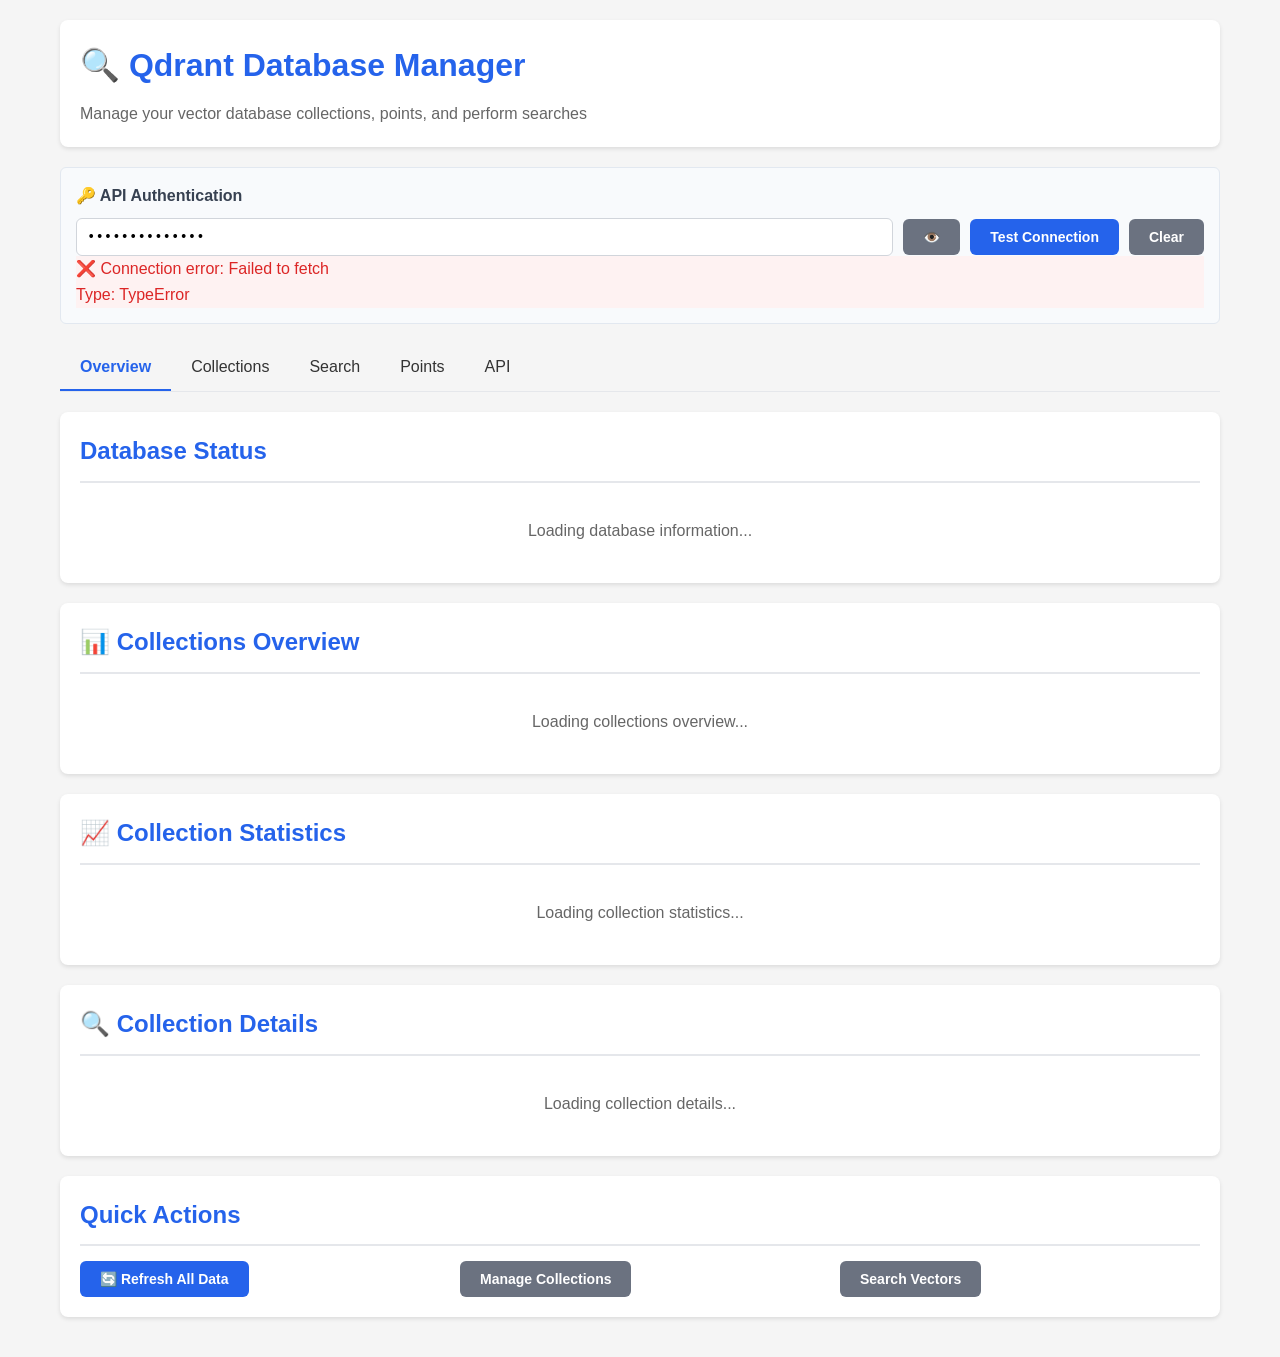
==== commit 593c1f2d: "fixed quant ui to show the vectors and stats for vector dbs" ====
--- a/services/qdrant-ui/index.html
+++ b/services/qdrant-ui/index.html
@@ -559,19 +559,25 @@
         
         // Initialize on page load
         document.addEventListener('DOMContentLoaded', function() {
+            console.log('=== QDRANT UI INITIALIZATION STARTED ===');
+            
             // Check for API token in URL parameters
             const urlParams = new URLSearchParams(window.location.search);
             const tokenFromUrl = urlParams.get('api_token');
             if (tokenFromUrl) {
+                console.log('API token found in URL parameters');
                 document.getElementById('api-token').value = tokenFromUrl;
                 apiToken = tokenFromUrl;
             } else {
+                console.log('Using default API token');
                 // Use default API key if none provided in URL
                 document.getElementById('api-token').value = apiToken;
             }
             
+            console.log('About to call testConnection()...');
             // Test connection and load data
             testConnection();
+            console.log('testConnection() called');
         });
         
         // Get headers for API requests
@@ -620,30 +626,44 @@
             const statusDiv = document.getElementById('connection-status');
             
             try {
+                console.log('Making request to:', QDRANT_URL);
+                console.log('Headers:', getHeaders());
+                
                 const response = await fetch(QDRANT_URL, {
                     headers: getHeaders()
                 });
                 
+                console.log('Response status:', response.status);
+                console.log('Response ok:', response.ok);
+                
                 if (response.ok) {
                     const data = await response.json();
+                    console.log('Response data:', data);
                     statusDiv.innerHTML = `
                         <div class="success">
                             ✅ Connected successfully! Version: ${data.version}
                         </div>
                     `;
+                    console.log('Calling loadStatus, loadCollections, and loadOverviewData...');
                     loadStatus();
                     loadCollections();
+                    loadOverviewData();
                 } else {
+                    const errorText = await response.text();
+                    console.log('Error response text:', errorText);
                     statusDiv.innerHTML = `
                         <div class="error">
                             ❌ Connection failed: ${response.status} ${response.statusText}
+                            <br>Details: ${errorText}
                         </div>
                     `;
                 }
             } catch (error) {
+                console.log('Exception caught:', error);
                 statusDiv.innerHTML = `
                     <div class="error">
                         ❌ Connection error: ${error.message}
+                        <br>Type: ${error.name}
                     </div>
                 `;
             }
@@ -677,16 +697,23 @@
         
         // Load comprehensive overview data
         async function loadOverviewData() {
-            await Promise.all([
-                loadStatus(),
-                loadCollectionsOverview(),
-                loadCollectionsStats(),
-                loadCollectionsDetails()
-            ]);
+            console.log('=== loadOverviewData() called ===');
+            try {
+                await Promise.all([
+                    loadStatus(),
+                    loadCollectionsOverview(),
+                    loadCollectionsStats(),
+                    loadCollectionsDetails()
+                ]);
+                console.log('=== loadOverviewData() completed successfully ===');
+            } catch (error) {
+                console.error('Error in loadOverviewData():', error);
+            }
         }
         
         // Load collections overview with summary
         async function loadCollectionsOverview() {
+            console.log('=== loadCollectionsOverview() called ===');
             try {
                 const response = await fetch(`${QDRANT_URL}/collections`, {
                     headers: getHeaders()
@@ -695,9 +722,32 @@
                 
                 if (data.result && data.result.collections) {
                     const collections = data.result.collections;
-                    const totalPoints = collections.reduce((sum, c) => sum + (c.points_count || 0), 0);
-                    const totalVectors = collections.reduce((sum, c) => sum + (c.vectors_count || 0), 0);
-                    const activeCollections = collections.filter(c => c.status === 'green').length;
+                    
+                    // Fetch detailed info for each collection
+                    let totalPoints = 0;
+                    let totalVectors = 0;
+                    let activeCollections = 0;
+                    
+                    for (const collection of collections) {
+                        try {
+                            const detailResponse = await fetch(`${QDRANT_URL}/collections/${collection.name}`, {
+                                headers: getHeaders()
+                            });
+                            
+                            if (detailResponse.ok) {
+                                const detailData = await detailResponse.json();
+                                const collectionInfo = detailData.result;
+                                
+                                totalPoints += collectionInfo.points_count || 0;
+                                totalVectors += collectionInfo.points_count || 0;
+                                if (collectionInfo.status === 'green') {
+                                    activeCollections++;
+                                }
+                            }
+                        } catch (error) {
+                            console.log(`Error fetching details for ${collection.name}:`, error);
+                        }
+                    }
                     
                     document.getElementById('collections-overview').innerHTML = `
                         <div class="overview-summary">
@@ -746,6 +796,7 @@
         
         // Load collection statistics
         async function loadCollectionsStats() {
+            console.log('=== loadCollectionsStats() called ===');
             try {
                 const response = await fetch(`${QDRANT_URL}/collections`, {
                     headers: getHeaders()
@@ -755,14 +806,37 @@
                 if (data.result && data.result.collections) {
                     const collections = data.result.collections;
                     
+                    // Fetch detailed info for each collection
+                    const collectionDetails = [];
+                    
+                    for (const collection of collections) {
+                        try {
+                            const detailResponse = await fetch(`${QDRANT_URL}/collections/${collection.name}`, {
+                                headers: getHeaders()
+                            });
+                            
+                            if (detailResponse.ok) {
+                                const detailData = await detailResponse.json();
+                                const collectionInfo = detailData.result;
+                                collectionDetails.push({
+                                    name: collection.name,
+                                    points_count: collectionInfo.points_count || 0,
+                                    status: collectionInfo.status
+                                });
+                            }
+                        } catch (error) {
+                            console.log(`Error fetching details for ${collection.name}:`, error);
+                        }
+                    }
+                    
                     // Calculate statistics
                     const stats = {
-                        largestCollection: collections.reduce((max, c) => 
-                            (c.points_count || 0) > (max.points_count || 0) ? c : max, collections[0]),
-                        smallestCollection: collections.reduce((min, c) => 
-                            (c.points_count || 0) < (min.points_count || 0) ? c : min, collections[0]),
-                        totalSize: collections.reduce((sum, c) => sum + (c.points_count || 0), 0),
-                        avgSize: collections.length > 0 ? collections.reduce((sum, c) => sum + (c.points_count || 0), 0) / collections.length : 0
+                        largestCollection: collectionDetails.reduce((max, c) => 
+                            c.points_count > max.points_count ? c : max, collectionDetails[0] || {name: 'N/A', points_count: 0}),
+                        smallestCollection: collectionDetails.reduce((min, c) => 
+                            c.points_count < min.points_count ? c : min, collectionDetails[0] || {name: 'N/A', points_count: 0}),
+                        totalSize: collectionDetails.reduce((sum, c) => sum + c.points_count, 0),
+                        avgSize: collectionDetails.length > 0 ? collectionDetails.reduce((sum, c) => sum + c.points_count, 0) / collectionDetails.length : 0
                     };
                     
                     document.getElementById('collections-stats').innerHTML = `
@@ -809,6 +883,7 @@
         
         // Load detailed collection information
         async function loadCollectionsDetails() {
+            console.log('=== loadCollectionsDetails() called ===');
             try {
                 const response = await fetch(`${QDRANT_URL}/collections`, {
                     headers: getHeaders()
@@ -826,23 +901,24 @@
                         });
                         const infoData = await infoResponse.json();
                         
-                        const statusClass = collection.status === 'green' ? 'status-green' : 
-                                          collection.status === 'yellow' ? 'status-yellow' : 'status-red';
+                        const collectionInfo = infoData.result;
+                        const statusClass = collectionInfo.status === 'green' ? 'status-green' : 
+                                          collectionInfo.status === 'yellow' ? 'status-yellow' : 'status-red';
                         
                         html += `
                             <div class="collection-detail-card">
                                 <div class="collection-detail-header">
                                     <div class="collection-detail-name">${collection.name}</div>
-                                    <div class="collection-detail-status ${statusClass}">${collection.status}</div>
+                                    <div class="collection-detail-status ${statusClass}">${collectionInfo.status}</div>
                                 </div>
                                 
                                 <div class="collection-detail-info">
                                     <div class="detail-item">
-                                        <div class="detail-value">${collection.points_count || 0}</div>
+                                        <div class="detail-value">${collectionInfo.points_count || 0}</div>
                                         <div class="detail-label">Points</div>
                                     </div>
                                     <div class="detail-item">
-                                        <div class="detail-value">${collection.vectors_count || 0}</div>
+                                        <div class="detail-value">${collectionInfo.points_count || 0}</div>
                                         <div class="detail-label">Vectors</div>
                                     </div>
                                     <div class="detail-item">
@@ -889,8 +965,14 @@
             
             // Load points for this collection
             try {
-                const response = await fetch(`${QDRANT_URL}/collections/${collectionName}/points?limit=10&with_payload=true&with_vectors=false`, {
-                    headers: getHeaders()
+                const response = await fetch(`${QDRANT_URL}/collections/${collectionName}/points/scroll`, {
+                    method: 'POST',
+                    headers: getHeaders(),
+                    body: JSON.stringify({
+                        limit: 10,
+                        with_payload: true,
+                        with_vectors: false
+                    })
                 });
                 
                 if (response.ok) {
@@ -978,21 +1060,63 @@
                 const searchCollection = document.getElementById('search-collection');
                 const pointsCollection = document.getElementById('points-collection');
                 
+                console.log('Checking if collections exist...');
+                console.log('data.result:', data.result);
+                console.log('data.result.collections:', data.result.collections);
+                console.log('data.result.collections.length:', data.result.collections.length);
+                
                 if (data.result && data.result.collections && data.result.collections.length > 0) {
+                    console.log('✅ Collections found, starting detailed fetching...');
                     let html = '';
-                    data.result.collections.forEach(collection => {
-                        html += `
-                            <div class="collection-item">
-                                <div class="collection-name">${collection.name}</div>
-                                <div class="collection-info">
-                                    Points: ${collection.points_count || 0} | 
-                                    Vectors: ${collection.vectors_count || 0} |
-                                    Status: ${collection.status}
+                    
+                    // Fetch detailed info for each collection
+                    for (const collection of data.result.collections) {
+                        console.log(`Fetching details for collection: ${collection.name}`);
+                        try {
+                            const detailResponse = await fetch(`${QDRANT_URL}/collections/${collection.name}`, {
+                                headers: getHeaders()
+                            });
+                            
+                            console.log(`Detail response for ${collection.name}:`, detailResponse.status);
+                            
+                            if (detailResponse.ok) {
+                                const detailData = await detailResponse.json();
+                                const collectionInfo = detailData.result;
+                                console.log(`Collection info for ${collection.name}:`, collectionInfo);
+                                
+                                html += `
+                                    <div class="collection-item">
+                                        <div class="collection-name">${collection.name}</div>
+                                        <div class="collection-info">
+                                            Points: ${collectionInfo.points_count || 0} | 
+                                            Vectors: ${collectionInfo.points_count || 0} |
+                                            Status: ${collectionInfo.status || 'unknown'}
+                                        </div>
+                                        <button class="btn btn-danger" onclick="deleteCollection('${collection.name}')" style="margin-top: 10px;">Delete</button>
+                                    </div>
+                                `;
+                            } else {
+                                console.log(`Error fetching details for ${collection.name}:`, detailResponse.status);
+                                html += `
+                                    <div class="collection-item">
+                                        <div class="collection-name">${collection.name}</div>
+                                        <div class="collection-info">Error loading details</div>
+                                        <button class="btn btn-danger" onclick="deleteCollection('${collection.name}')" style="margin-top: 10px;">Delete</button>
+                                    </div>
+                                `;
+                            }
+                        } catch (error) {
+                            console.log(`Exception fetching details for ${collection.name}:`, error);
+                            html += `
+                                <div class="collection-item">
+                                    <div class="collection-name">${collection.name}</div>
+                                    <div class="collection-info">Error: ${error.message}</div>
+                                    <button class="btn btn-danger" onclick="deleteCollection('${collection.name}')" style="margin-top: 10px;">Delete</button>
                                 </div>
-                                <button class="btn btn-danger" onclick="deleteCollection('${collection.name}')" style="margin-top: 10px;">Delete</button>
-                            </div>
-                        `;
-                    });
+                            `;
+                        }
+                    }
+                    
                     collectionsList.innerHTML = html;
                     
                     // Update select options
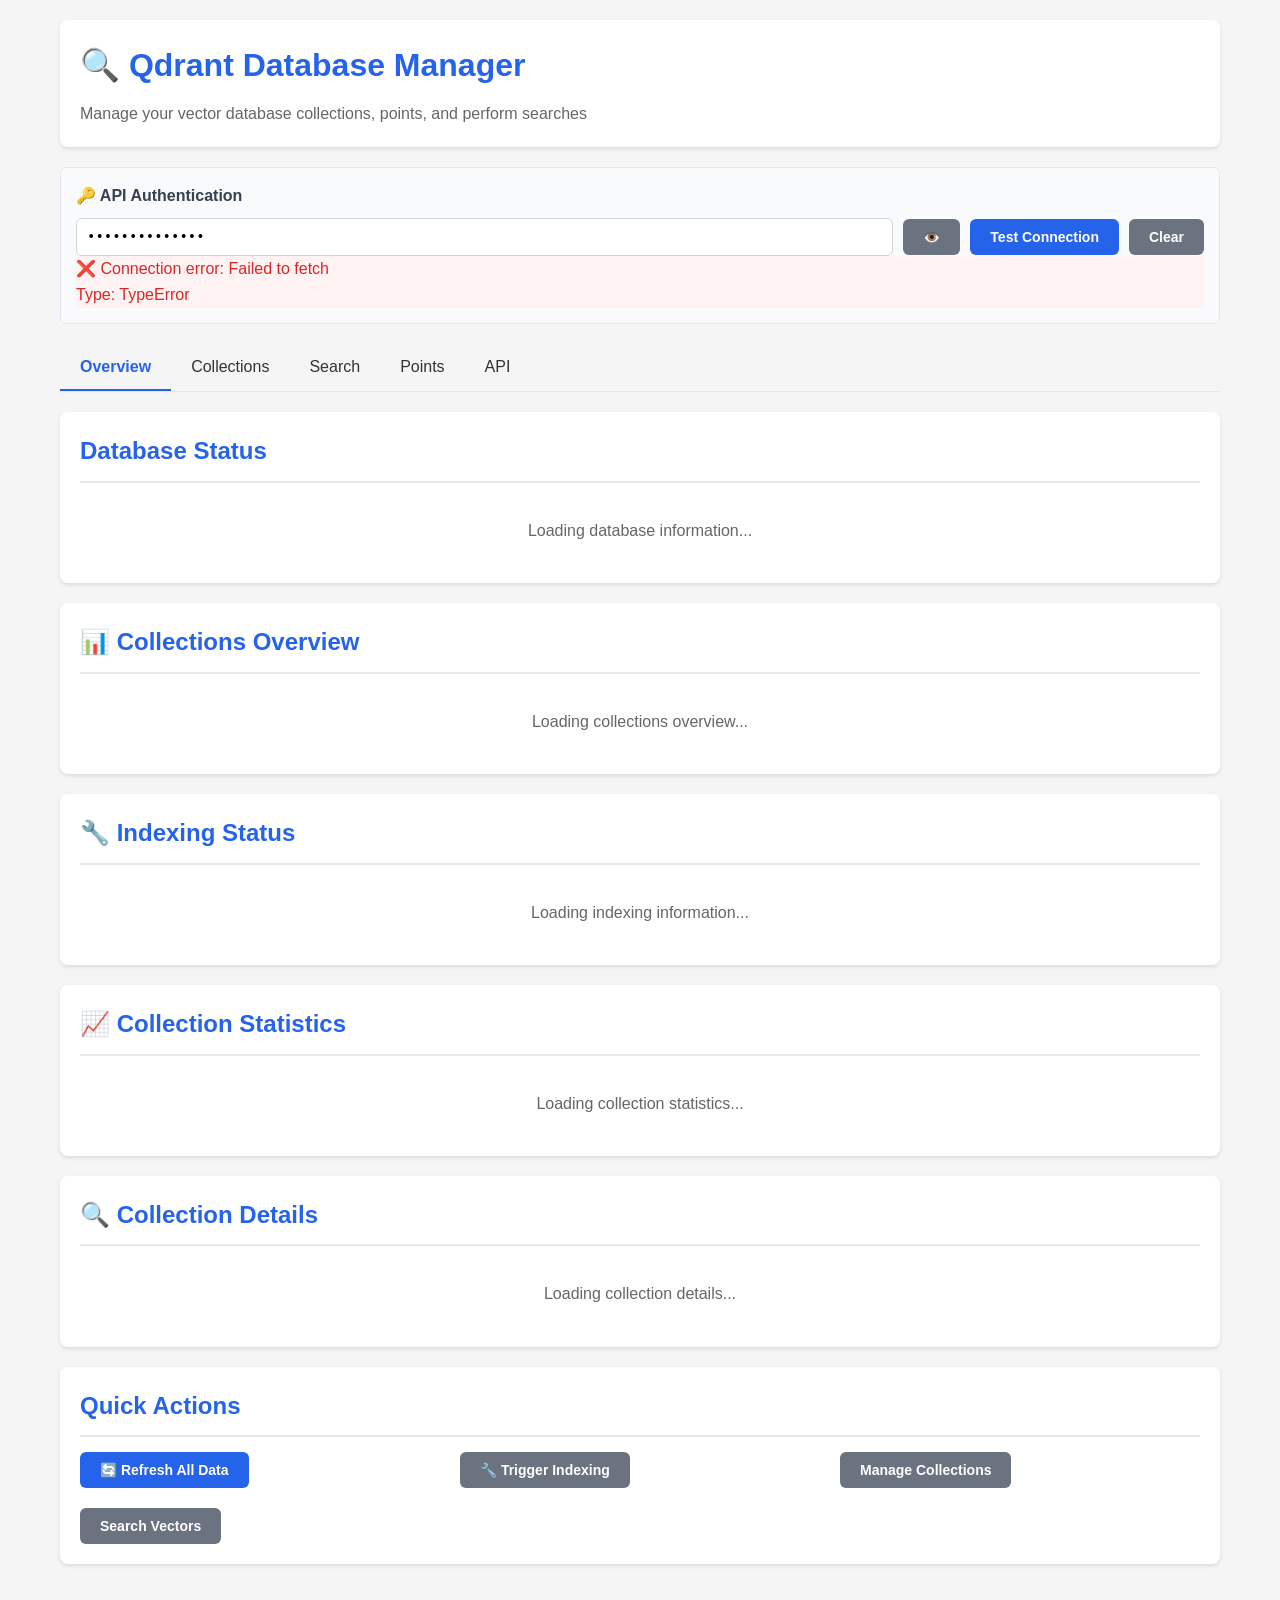
==== commit 6053e7c0: "added indexing info to the qdrant ui on dashboard" ====
--- a/services/qdrant-ui/index.html
+++ b/services/qdrant-ui/index.html
@@ -369,6 +369,96 @@
         .overview-summary p {
             color: #0c4a6e;
             margin-bottom: 5px;
+        }
+        
+        .indexing-progress {
+            background: #f1f5f9;
+            border-radius: 4px;
+            height: 20px;
+            margin: 10px 0;
+            overflow: hidden;
+        }
+        
+        .indexing-progress-bar {
+            height: 100%;
+            background: linear-gradient(90deg, #10b981, #059669);
+            transition: width 0.3s ease;
+            display: flex;
+            align-items: center;
+            justify-content: center;
+            color: white;
+            font-size: 12px;
+            font-weight: 600;
+        }
+        
+        .indexing-status-card {
+            background: #f8fafc;
+            border: 1px solid #e2e8f0;
+            border-radius: 6px;
+            padding: 15px;
+            margin-bottom: 10px;
+        }
+        
+        .indexing-status-header {
+            display: flex;
+            justify-content: space-between;
+            align-items: center;
+            margin-bottom: 10px;
+        }
+        
+        .indexing-status-name {
+            font-weight: 600;
+            color: #374151;
+        }
+        
+        .indexing-status-indicator {
+            padding: 4px 8px;
+            border-radius: 4px;
+            font-size: 11px;
+            font-weight: 600;
+        }
+        
+        .indexing-active {
+            background: #dcfce7;
+            color: #166534;
+        }
+        
+        .indexing-complete {
+            background: #dbeafe;
+            color: #1e40af;
+        }
+        
+        .indexing-pending {
+            background: #fef3c7;
+            color: #92400e;
+        }
+        
+        .indexing-stats {
+            display: grid;
+            grid-template-columns: repeat(auto-fit, minmax(120px, 1fr));
+            gap: 10px;
+            margin-top: 10px;
+        }
+        
+        .indexing-stat {
+            text-align: center;
+            padding: 8px;
+            background: white;
+            border-radius: 4px;
+            border: 1px solid #e5e7eb;
+        }
+        
+        .indexing-stat-value {
+            font-size: 16px;
+            font-weight: 600;
+            color: #2563eb;
+        }
+        
+        .indexing-stat-label {
+            font-size: 10px;
+            color: #666;
+            text-transform: uppercase;
+            letter-spacing: 0.5px;
         }
     </style>
 </head>
@@ -416,6 +506,13 @@
             </div>
             
             <div class="card">
+                <h2>🔧 Indexing Status</h2>
+                <div id="indexing-status">
+                    <div class="loading">Loading indexing information...</div>
+                </div>
+            </div>
+            
+            <div class="card">
                 <h2>📈 Collection Statistics</h2>
                 <div id="collections-stats">
                     <div class="loading">Loading collection statistics...</div>
@@ -434,6 +531,9 @@
                 <div class="grid">
                     <div>
                         <button class="btn" onclick="loadOverviewData()">🔄 Refresh All Data</button>
+                    </div>
+                    <div>
+                        <button class="btn btn-secondary" onclick="triggerIndexing()">🔧 Trigger Indexing</button>
                     </div>
                     <div>
                         <button class="btn btn-secondary" onclick="showTab('collections')">Manage Collections</button>
@@ -578,6 +678,13 @@
             // Test connection and load data
             testConnection();
             console.log('testConnection() called');
+            
+            // Set up periodic refresh of indexing status (every 30 seconds)
+            setInterval(() => {
+                if (document.getElementById('indexing-status')) {
+                    loadIndexingStatus();
+                }
+            }, 30000);
         });
         
         // Get headers for API requests
@@ -702,12 +809,163 @@
                 await Promise.all([
                     loadStatus(),
                     loadCollectionsOverview(),
+                    loadIndexingStatus(),
                     loadCollectionsStats(),
                     loadCollectionsDetails()
                 ]);
                 console.log('=== loadOverviewData() completed successfully ===');
             } catch (error) {
                 console.error('Error in loadOverviewData():', error);
+            }
+        }
+        
+        // Load indexing status for all collections
+        async function loadIndexingStatus() {
+            console.log('=== loadIndexingStatus() called ===');
+            try {
+                const response = await fetch(`${QDRANT_URL}/collections`, {
+                    headers: getHeaders()
+                });
+                const data = await response.json();
+                
+                if (data.result && data.result.collections) {
+                    const collections = data.result.collections;
+                    let totalPoints = 0;
+                    let totalIndexedVectors = 0;
+                    let indexingInProgress = 0;
+                    let fullyIndexed = 0;
+                    
+                    const indexingDetails = [];
+                    
+                    for (const collection of collections) {
+                        try {
+                            const detailResponse = await fetch(`${QDRANT_URL}/collections/${collection.name}`, {
+                                headers: getHeaders()
+                            });
+                            
+                            if (detailResponse.ok) {
+                                const detailData = await detailResponse.json();
+                                const collectionInfo = detailData.result;
+                                
+                                const pointsCount = collectionInfo.points_count || 0;
+                                const indexedVectorsCount = collectionInfo.indexed_vectors_count || 0;
+                                const segmentsCount = collectionInfo.segments_count || 0;
+                                
+                                totalPoints += pointsCount;
+                                totalIndexedVectors += indexedVectorsCount;
+                                
+                                // Calculate indexing progress
+                                let indexingProgress = 0;
+                                let indexingStatus = 'pending';
+                                
+                                if (pointsCount > 0) {
+                                    indexingProgress = (indexedVectorsCount / pointsCount) * 100;
+                                    
+                                    if (indexingProgress >= 100) {
+                                        indexingStatus = 'complete';
+                                        fullyIndexed++;
+                                    } else if (indexingProgress > 0) {
+                                        indexingStatus = 'active';
+                                        indexingInProgress++;
+                                    }
+                                }
+                                
+                                indexingDetails.push({
+                                    name: collection.name,
+                                    pointsCount: pointsCount,
+                                    indexedVectorsCount: indexedVectorsCount,
+                                    segmentsCount: segmentsCount,
+                                    indexingProgress: indexingProgress,
+                                    indexingStatus: indexingStatus,
+                                    optimizerStatus: collectionInfo.optimizer_status || 'unknown'
+                                });
+                            }
+                        } catch (error) {
+                            console.log(`Error fetching indexing details for ${collection.name}:`, error);
+                        }
+                    }
+                    
+                    const overallProgress = totalPoints > 0 ? (totalIndexedVectors / totalPoints) * 100 : 0;
+                    
+                    let html = `
+                        <div class="overview-summary">
+                            <h3>🔧 Overall Indexing Status</h3>
+                            <div class="indexing-progress">
+                                <div class="indexing-progress-bar" style="width: ${overallProgress}%">
+                                    ${overallProgress.toFixed(1)}%
+                                </div>
+                            </div>
+                            <p><strong>Total Points:</strong> ${totalPoints.toLocaleString()}</p>
+                            <p><strong>Indexed Vectors:</strong> ${totalIndexedVectors.toLocaleString()}</p>
+                            <p><strong>Fully Indexed Collections:</strong> ${fullyIndexed} / ${collections.length}</p>
+                            <p><strong>Indexing in Progress:</strong> ${indexingInProgress}</p>
+                        </div>
+                    `;
+                    
+                    // Add individual collection indexing status
+                    if (indexingDetails.length > 0) {
+                        html += '<h4 style="margin: 20px 0 10px 0; color: #374151;">Collection Indexing Details</h4>';
+                        
+                        for (const detail of indexingDetails) {
+                            const statusClass = detail.indexingStatus === 'complete' ? 'indexing-complete' : 
+                                              detail.indexingStatus === 'active' ? 'indexing-active' : 'indexing-pending';
+                            
+                            html += `
+                                <div class="indexing-status-card">
+                                    <div class="indexing-status-header">
+                                        <div class="indexing-status-name">${detail.name}</div>
+                                        <div class="indexing-status-indicator ${statusClass}">
+                                            ${detail.indexingStatus.toUpperCase()}
+                                        </div>
+                                    </div>
+                                    
+                                    <div class="indexing-progress">
+                                        <div class="indexing-progress-bar" style="width: ${detail.indexingProgress}%">
+                                            ${detail.indexingProgress.toFixed(1)}%
+                                        </div>
+                                    </div>
+                                    
+                                    <div class="indexing-stats">
+                                        <div class="indexing-stat">
+                                            <div class="indexing-stat-value">${detail.pointsCount}</div>
+                                            <div class="indexing-stat-label">Points</div>
+                                        </div>
+                                        <div class="indexing-stat">
+                                            <div class="indexing-stat-value">${detail.indexedVectorsCount}</div>
+                                            <div class="indexing-stat-label">Indexed</div>
+                                        </div>
+                                        <div class="indexing-stat">
+                                            <div class="indexing-stat-value">${detail.segmentsCount}</div>
+                                            <div class="indexing-stat-label">Segments</div>
+                                        </div>
+                                        <div class="indexing-stat">
+                                            <div class="indexing-stat-value">${detail.optimizerStatus}</div>
+                                            <div class="indexing-stat-label">Optimizer</div>
+                                        </div>
+                                        <div class="indexing-stat">
+                                            <div class="indexing-stat-value">100</div>
+                                            <div class="indexing-stat-label">Threshold</div>
+                                        </div>
+                                    </div>
+                                </div>
+                            `;
+                        }
+                    }
+                    
+                    document.getElementById('indexing-status').innerHTML = html;
+                } else {
+                    document.getElementById('indexing-status').innerHTML = `
+                        <div class="warning">
+                            No collections found or unable to load indexing data.
+                        </div>
+                    `;
+                }
+            } catch (error) {
+                document.getElementById('indexing-status').innerHTML = `
+                    <div class="error">
+                        <strong>Error loading indexing status:</strong> ${error.message}
+                    </div>
+                `;
             }
         }
         
@@ -776,6 +1034,13 @@
                                 <div class="stat-number">${activeCollections}</div>
                                 <div class="stat-label">Active</div>
                             </div>
+                        </div>
+                        
+                        <div style="margin-top: 20px; padding: 15px; background: #f0f9ff; border: 1px solid #bae6fd; border-radius: 6px;">
+                            <h4 style="margin: 0 0 10px 0; color: #0369a1;">🔧 Indexing Overview</h4>
+                            <p style="margin: 5px 0; color: #0c4a6e;"><strong>Note:</strong> This section shows basic indexing information. For detailed indexing status, see the "Indexing Status" section above.</p>
+                            <p style="margin: 5px 0; color: #0c4a6e;"><strong>Indexing Threshold:</strong> Collections are automatically indexed when they reach the configured threshold (usually 100 points).</p>
+                            <p style="margin: 5px 0; color: #0c4a6e;"><strong>Manual Trigger:</strong> Use the "Trigger Indexing" button to force indexing for all collections.</p>
                         </div>
                     `;
                 } else {
@@ -881,6 +1146,87 @@
             }
         }
         
+        // Trigger indexing for all collections
+        async function triggerIndexing() {
+            console.log('=== triggerIndexing() called ===');
+            try {
+                const response = await fetch(`${QDRANT_URL}/collections`, {
+                    headers: getHeaders()
+                });
+                const data = await response.json();
+                
+                if (data.result && data.result.collections) {
+                    const collections = data.result.collections;
+                    const results = [];
+                    
+                    for (const collection of collections) {
+                        try {
+                            // Trigger indexing by updating optimizer config
+                            const updateResponse = await fetch(`${QDRANT_URL}/collections/${collection.name}`, {
+                                method: 'PATCH',
+                                headers: getHeaders(),
+                                body: JSON.stringify({
+                                    optimizer_config: {
+                                        indexing_threshold: 100
+                                    }
+                                })
+                            });
+                            
+                            if (updateResponse.ok) {
+                                results.push({
+                                    collection: collection.name,
+                                    status: 'success',
+                                    message: 'Indexing threshold updated to 100'
+                                });
+                            } else {
+                                const errorText = await updateResponse.text();
+                                results.push({
+                                    collection: collection.name,
+                                    status: 'error',
+                                    message: `Failed to update: ${errorText}`
+                                });
+                            }
+                        } catch (error) {
+                            results.push({
+                                collection: collection.name,
+                                status: 'error',
+                                message: `Exception: ${error.message}`
+                            });
+                        }
+                    }
+                    
+                    // Show results
+                    let resultHtml = '<div class="success"><h4>Indexing Trigger Results:</h4>';
+                    for (const result of results) {
+                        const statusClass = result.status === 'success' ? 'success' : 'error';
+                        resultHtml += `<div class="${statusClass}">${result.collection}: ${result.message}</div>`;
+                    }
+                    resultHtml += '</div>';
+                    
+                    // Update the indexing status section
+                    document.getElementById('indexing-status').innerHTML = resultHtml;
+                    
+                    // Refresh indexing status after a short delay
+                    setTimeout(() => {
+                        loadIndexingStatus();
+                    }, 2000);
+                    
+                } else {
+                    document.getElementById('indexing-status').innerHTML = `
+                        <div class="error">
+                            No collections found to trigger indexing.
+                        </div>
+                    `;
+                }
+            } catch (error) {
+                document.getElementById('indexing-status').innerHTML = `
+                    <div class="error">
+                        <strong>Error triggering indexing:</strong> ${error.message}
+                    </div>
+                `;
+            }
+        }
+        
         // Load detailed collection information
         async function loadCollectionsDetails() {
             console.log('=== loadCollectionsDetails() called ===');
@@ -918,8 +1264,8 @@
                                         <div class="detail-label">Points</div>
                                     </div>
                                     <div class="detail-item">
-                                        <div class="detail-value">${collectionInfo.points_count || 0}</div>
-                                        <div class="detail-label">Vectors</div>
+                                        <div class="detail-value">${collectionInfo.indexed_vectors_count || 0}</div>
+                                        <div class="detail-label">Indexed Vectors</div>
                                     </div>
                                     <div class="detail-item">
                                         <div class="detail-value">${infoData.result && infoData.result.config && infoData.result.config.params ? infoData.result.config.params.vectors.size : 'N/A'}</div>
@@ -929,6 +1275,50 @@
                                         <div class="detail-value">${infoData.result && infoData.result.config && infoData.result.config.params ? infoData.result.config.params.vectors.distance : 'N/A'}</div>
                                         <div class="detail-label">Distance</div>
                                     </div>
+                                </div>
+                                
+                                <!-- Indexing Progress Section -->
+                                <div style="margin: 15px 0; padding: 15px; background: #f8fafc; border-radius: 6px; border: 1px solid #e2e8f0;">
+                                    <h4 style="margin: 0 0 10px 0; color: #374151; font-size: 14px;">🔧 Indexing Status</h4>
+                                    ${(() => {
+                                        const pointsCount = collectionInfo.points_count || 0;
+                                        const indexedVectorsCount = collectionInfo.indexed_vectors_count || 0;
+                                        const indexingProgress = pointsCount > 0 ? (indexedVectorsCount / pointsCount) * 100 : 0;
+                                        const indexingStatus = indexingProgress >= 100 ? 'complete' : 
+                                                              indexingProgress > 0 ? 'active' : 'pending';
+                                        const statusClass = indexingStatus === 'complete' ? 'indexing-complete' : 
+                                                          indexingStatus === 'active' ? 'indexing-active' : 'indexing-pending';
+                                        
+                                        return `
+                                            <div style="display: flex; justify-content: space-between; align-items: center; margin-bottom: 10px;">
+                                                <span style="font-weight: 600; color: #374151;">Progress</span>
+                                                <span class="indexing-status-indicator ${statusClass}">${indexingStatus.toUpperCase()}</span>
+                                            </div>
+                                            <div class="indexing-progress">
+                                                <div class="indexing-progress-bar" style="width: ${indexingProgress}%">
+                                                    ${indexingProgress.toFixed(1)}%
+                                                </div>
+                                            </div>
+                                            <div style="display: grid; grid-template-columns: repeat(4, 1fr); gap: 10px; margin-top: 10px;">
+                                                <div style="text-align: center;">
+                                                    <div style="font-size: 14px; font-weight: 600; color: #2563eb;">${pointsCount}</div>
+                                                    <div style="font-size: 10px; color: #666;">Total Points</div>
+                                                </div>
+                                                <div style="text-align: center;">
+                                                    <div style="font-size: 14px; font-weight: 600; color: #2563eb;">${indexedVectorsCount}</div>
+                                                    <div style="font-size: 10px; color: #666;">Indexed</div>
+                                                </div>
+                                                <div style="text-align: center;">
+                                                    <div style="font-size: 14px; font-weight: 600; color: #2563eb;">${collectionInfo.segments_count || 0}</div>
+                                                    <div style="font-size: 10px; color: #666;">Segments</div>
+                                                </div>
+                                                <div style="text-align: center;">
+                                                    <div style="font-size: 14px; font-weight: 600; color: #2563eb;">${collectionInfo.config && collectionInfo.config.optimizer_config && collectionInfo.config.optimizer_config.indexing_threshold ? collectionInfo.config.optimizer_config.indexing_threshold : '100'}</div>
+                                                    <div style="font-size: 10px; color: #666;">Threshold</div>
+                                                </div>
+                                            </div>
+                                        `;
+                                    })()}
                                 </div>
                                 
                                 <div class="collection-detail-actions">
